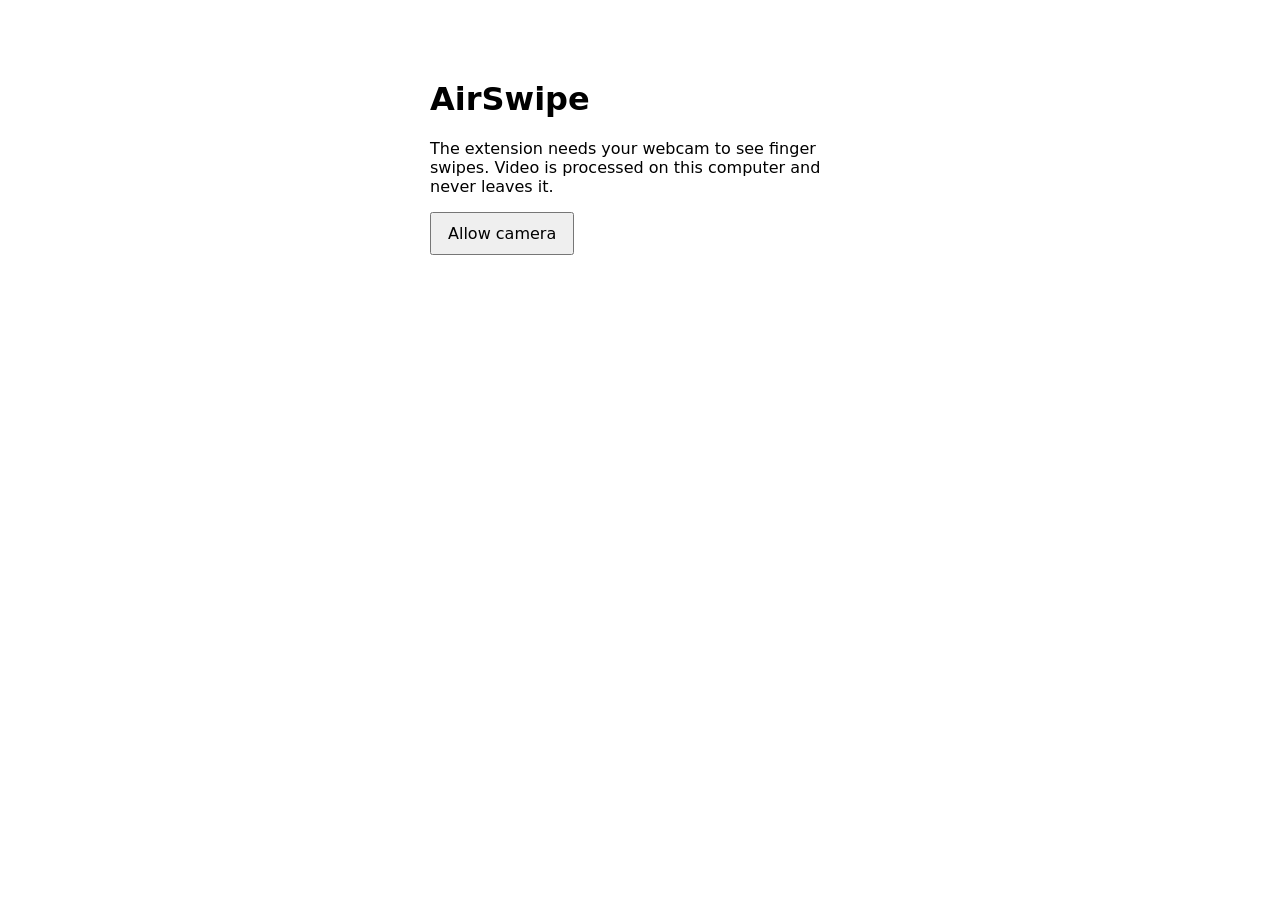
==== permission.html @ 04aa36ff "AirSwipe 1.0.0: hands-free scrolling for YouTube Shorts and TikTok Co-Authored-By: Claude Opus 5.5 <" ====
<!doctype html>
<meta charset="utf-8">
<title>AirSwipe – camera access</title>
<style>
  body { max-width: 420px; margin: 80px auto; font: 16px system-ui, sans-serif; }
  button { padding: 10px 16px; font: inherit; cursor: pointer; }
</style>
<h1>AirSwipe</h1>
<p>The extension needs your webcam to see finger swipes. Video is processed on this computer and never leaves it.</p>
<button id="allow">Allow camera</button>
<p id="status" style="white-space: pre-wrap"></p>
<script src="permission.js"></script>
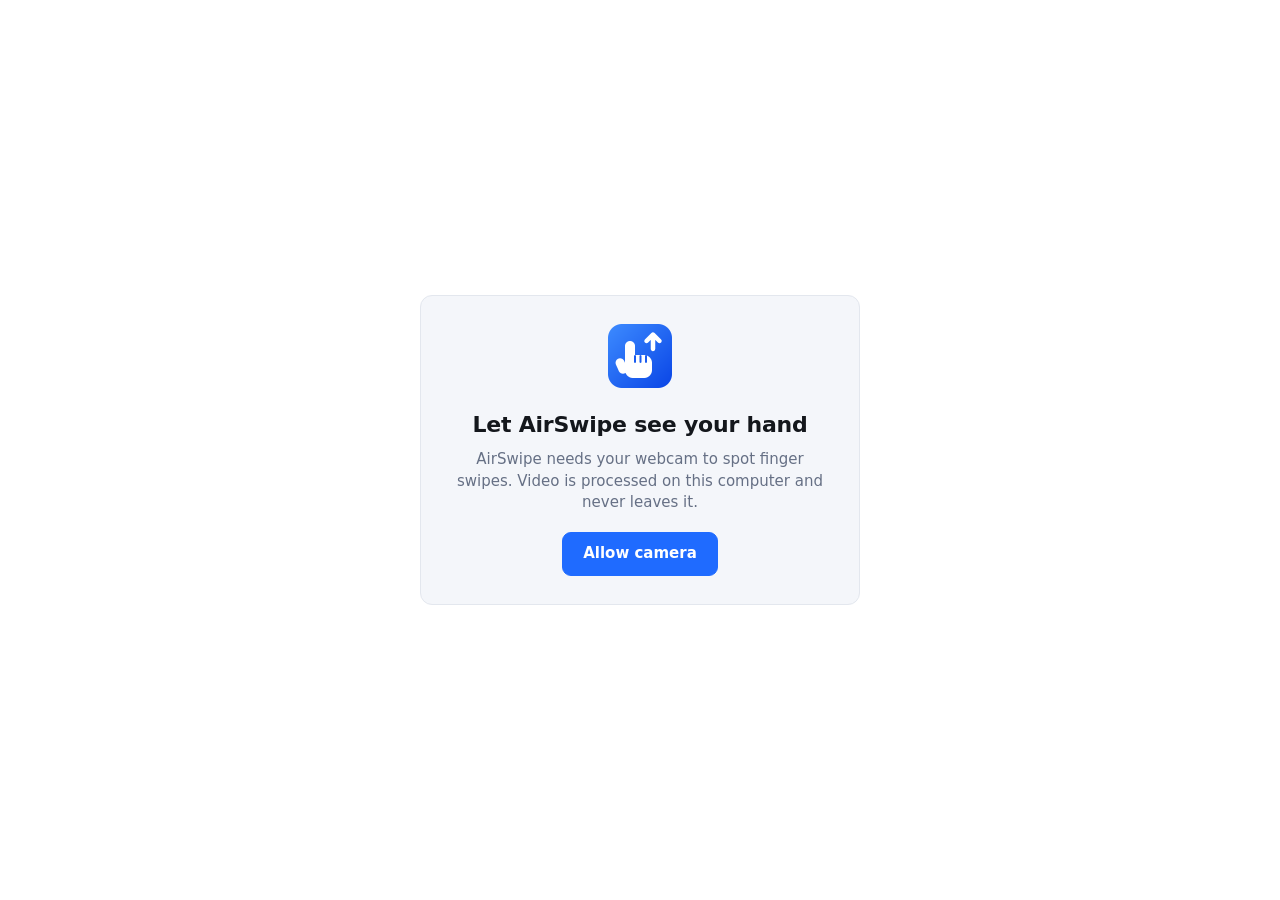
==== commit b817c388: "AirSwipe 1.3.0: settings, on-page cue, camera choice, hardening - Popup redesign with a shared style" ====
--- a/permission.html
+++ b/permission.html
@@ -1,12 +1,22 @@
 <!doctype html>
 <meta charset="utf-8">
 <title>AirSwipe – camera access</title>
+<link rel="stylesheet" href="ui.css">
 <style>
-  body { max-width: 420px; margin: 80px auto; font: 16px system-ui, sans-serif; }
-  button { padding: 10px 16px; font: inherit; cursor: pointer; }
+  body { display: grid; place-items: center; min-height: 100vh; padding: 24px; font-size: 15px; }
+  .card { width: 100%; max-width: 440px; padding: 28px; text-align: center; }
+  .card > img { width: 64px; height: 64px; }
+  h1 { font-size: 22px; margin: 14px 0 8px; }
+  p { margin: 0 0 18px; color: var(--muted); }
+  button { padding: 10px 20px; font-size: 15px; }
+  #status { margin: 18px 0 0; text-align: left; white-space: pre-wrap; color: var(--text); }
+  #status:empty { display: none; }
 </style>
-<h1>AirSwipe</h1>
-<p>The extension needs your webcam to see finger swipes. Video is processed on this computer and never leaves it.</p>
-<button id="allow">Allow camera</button>
-<p id="status" style="white-space: pre-wrap"></p>
+<div class="card">
+  <img src="icons/icon128.png" alt="">
+  <h1>Let AirSwipe see your hand</h1>
+  <p>AirSwipe needs your webcam to spot finger swipes. Video is processed on this computer and never leaves it.</p>
+  <button id="allow" class="primary">Allow camera</button>
+  <p id="status"></p>
+</div>
 <script src="permission.js"></script>
--- a/ui.css
+++ b/ui.css
@@ -0,0 +1,50 @@
+/* Shared look for the popup, camera view and permission page. */
+:root {
+  --bg: #ffffff;
+  --surface: #f4f6fa;
+  --border: #e3e7ee;
+  --text: #14171c;
+  --muted: #667085;
+  --brand: #1f6bff;
+  --brand-hover: #1557d6;
+  --good: #16a34a;
+  --warn: #b45309;
+  --bad: #c62828;
+  color-scheme: light dark;
+}
+@media (prefers-color-scheme: dark) {
+  :root {
+    --bg: #111317;
+    --surface: #1b1e24;
+    --border: #2b2f38;
+    --text: #eceef2;
+    --muted: #98a1b0;
+    --brand: #4d8dff;
+    --brand-hover: #6ba0ff;
+    --good: #4ade80;
+    --warn: #fbbf24;
+    --bad: #f87171;
+  }
+}
+* { box-sizing: border-box; }
+body { margin: 0; background: var(--bg); color: var(--text); font: 14px/1.45 system-ui, -apple-system, sans-serif; }
+h1 { margin: 0; font-size: 16px; font-weight: 650; letter-spacing: -0.01em; }
+.brand { display: flex; align-items: center; gap: 10px; }
+.brand img { width: 28px; height: 28px; }
+.muted { color: var(--muted); font-size: 12.5px; }
+.label { color: var(--muted); font-size: 11px; font-weight: 600; text-transform: uppercase; letter-spacing: 0.06em; }
+.card { background: var(--surface); border: 1px solid var(--border); border-radius: 12px; padding: 14px; }
+
+button { font: inherit; font-weight: 550; border-radius: 9px; padding: 8px 12px; cursor: pointer; border: 1px solid var(--border); background: var(--bg); color: var(--text); transition: background 0.12s, border-color 0.12s; }
+button:hover { border-color: var(--muted); }
+button.primary { background: var(--brand); border-color: var(--brand); color: #fff; }
+button.primary:hover { background: var(--brand-hover); border-color: var(--brand-hover); }
+button:focus-visible, input:focus-visible + .track { outline: 2px solid var(--brand); outline-offset: 2px; }
+
+/* On/off switch built on a checkbox. */
+.switch { position: relative; display: inline-block; width: 44px; height: 26px; flex: none; }
+.switch input { position: absolute; inset: 0; opacity: 0; margin: 0; cursor: pointer; }
+.switch .track { position: absolute; inset: 0; border-radius: 13px; background: var(--border); transition: background 0.15s; pointer-events: none; }
+.switch .track::after { content: ''; position: absolute; top: 3px; left: 3px; width: 20px; height: 20px; border-radius: 50%; background: #fff; box-shadow: 0 1px 3px rgba(0, 0, 0, 0.3); transition: transform 0.15s; }
+.switch input:checked + .track { background: var(--brand); }
+.switch input:checked + .track::after { transform: translateX(18px); }
